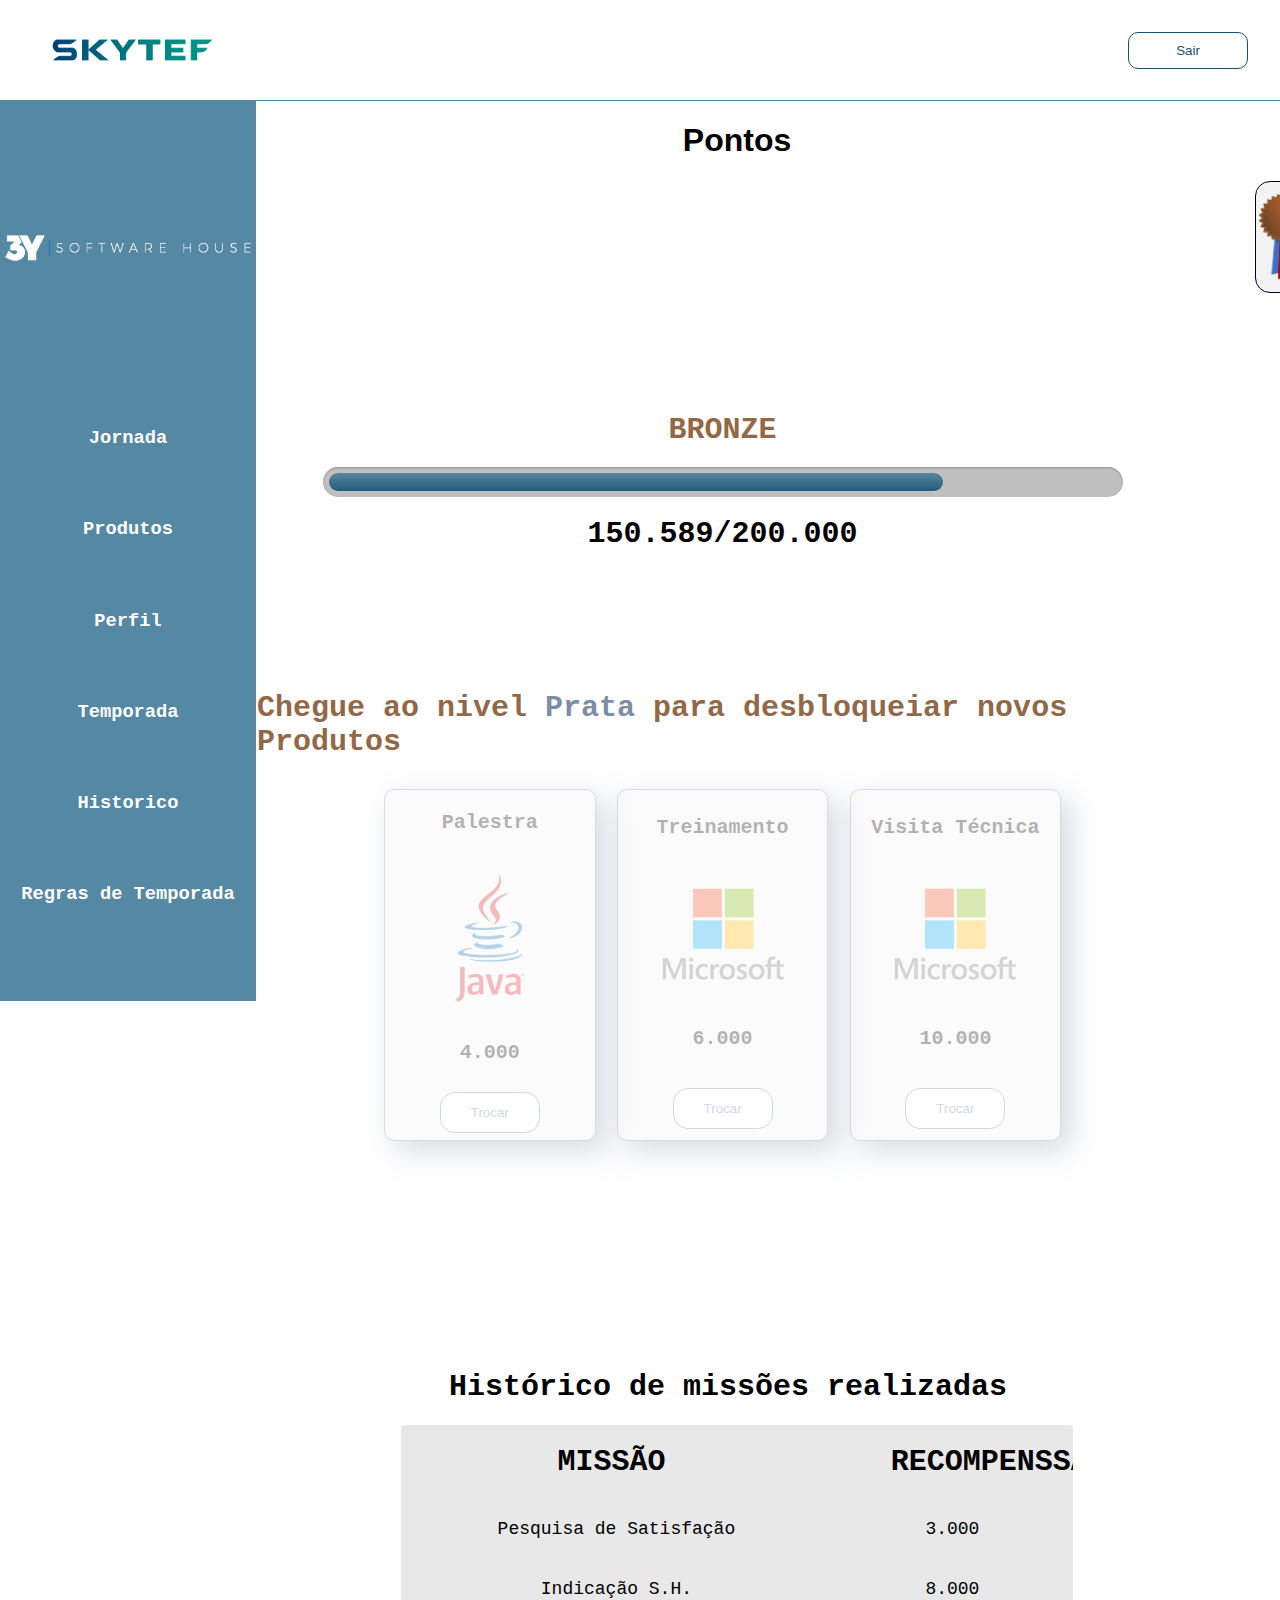
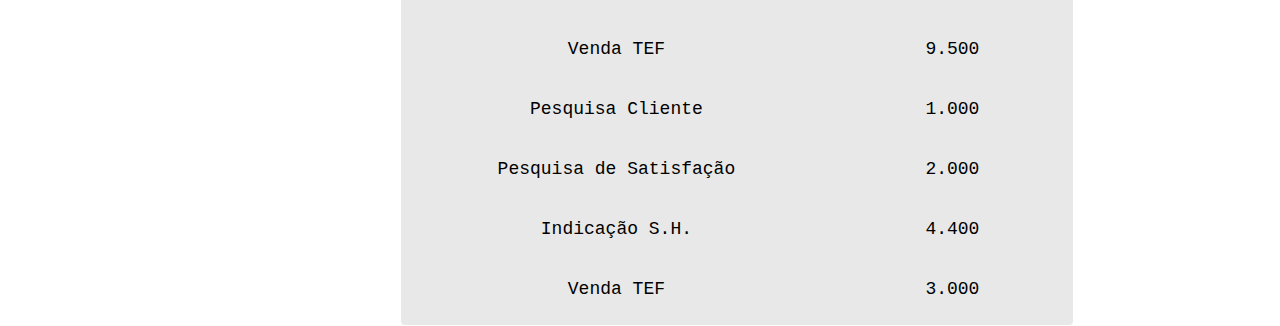
==== conta.html @ ef8382d6 "termino do site" ====
<!DOCTYPE html>
<html lang="pt-br   ">
<head>
    <meta charset="UTF-8">
    <meta name="viewport" content="width=device-width, initial-scale=1.0">
    <meta http-equiv="X-UA-Compatible" content="ie=edge">
    <link rel="shortcut icon" href="./img/favico.png" type="image/x-icon">

    <link rel="stylesheet" href="css/conta.css">
    <link rel="stylesheet" href="./css/loadingNivel.css">
    <link rel="stylesheet" href="css/scroll.css">


    <script defer src="./js/scripts.js"></script>
    <script defer src="./js/temporada.js"></script>
    <title>Programa de Fidelidade | Minha Conta</title>
</head>
<body>
    
        <nav>
                <div class="cor">
                    <div class="cima">
    
                        <a href="index.html">
                            <div class="logo-pesquisa">
                                <img src="./img/favico.png" alt="">
                                
                            </div>
                        </a>
    
                        <div class="entrarr">
                            <button onclick="logout()">Sair</button>
                            
                        </div>
                        
                    </div>
                </div>
    
               
        <header>
            
            <div class="vertical">
                <div class="perfil">
                    <img src="./img/3y.png" alt="">
                    
                </div>
                <div class="botoes">
                    <button onclick="mostrarPainel0()" class="button btnn0"><h3>Jornada</h3></button>
                    <button onclick="mostrarPainel1()" class="button btnn1"><h3>Produtos</h3></button>
                    <button onclick="mostrarPainel2()" class="button btnn2"><h3>Perfil</h3></button>
                    <button onclick="mostrarPainel3()" class="button btnn3"><h3>Temporada</h3></button>
                    <button onclick="mostrarPainel4()" class="button btnn4"><h3>Historico</h3></button>
                    <button onclick="mostrarPainel5()" class="button btnn4"><h3>Regras de Temporada</h3></button>
                </div>
            </div>

             
            
            

            <!-- =-------------------------------------------------------------------- -->

            <div class="modalTroca">
                    <div class="fazerTroca">
                        <img src="./img/microsoft.png" alt="">
                        <h1>Palestra - Microsoft</h1>
                        <p> Essa palestra tem como objetivo ter novas experiências com Micosoft Edge, Azure etc.</p>
                        <p> Essa palestra consiste em até 60 participantes mas se caso queira incluir mais sera descontado um valor de pontos em cima do valor cheio. </p>
                        <p> - Ao clicar em (TROCAR) um email será enviado para você com todas as instrucões de como agendar uma palestra.</p>
                        <div class="btnModal">
                            <button onclick="trocarP()">Trocar</button>
                            <button onclick="voltarP()">Voltar</button>
                        </div>
                    </div>
            </div>

            <!-- -------------------------------------------------------------------- -->

            <div class="modal sucesso">
                    <div class="troca">
                        <h3>Troca feita com sucesso verifique seu Email em alguns minutos!!</h3>
                        <div class="btnModal">
                            <button onclick="sim()">Ok</button>
                        </div>
                    </div>
            </div>

            <!-- INICIO da horizontal================================================= -->
            <div class="horizontal horizontal0">

                <div class="cima3">
                    <h1>Pontos</h1>
                </div>

                <div class="baixo baixoBranco">

                    <div class="ranking">
                        <img src="./img/3lugar.png" alt="">
                        <h1>75.589 <span>Pts.</span> </h1>
                        
                    </div>
                     
                    <div class="situacao">

                        
                        <div class="container">  
                            <h1 id="bz">BRONZE</h1>
                            <div class="progress2 progress-moved">
                              <div class="progress-bar2" >
                              </div>                       
                            </div> 
                            <h1>150.589/200.000</h1> 
                        </div>

                        <h1 id="bz">Chegue ao nivel <span>Prata</span>  para desbloqueiar novos Produtos</h1>
                        <div class="produtos">

                           

                            <div class="card prata">
                                <h1>Palestra</h1>
                                <img src="./img/java.png" alt="">
                                <h1>4.000</h1>
                                <button >Trocar</button>
                            </div>

                            <div class="card prata">
                                <h1>Treinamento</h1>
                                <img src="./img/microsoft.png" alt="">
                                <h1>6.000</h1>
                                <button >Trocar</button>
                            </div>

                            <div class="card prata">
                                <h1>Visita Técnica</h1>
                                <img src="./img/microsoft.png" alt="">
                                <h1>10.000</h1>
                                <button >Trocar</button>
                            </div>
                        

                    </div>

                    </div>

                    <h1 id="dc">Histórico de missões  realizadas</h1>

                    <div class="rl4">

                        <div class="tabela">

                            <div class="completadas">
                                <h1 id="missaoDireita">MISSÃO</h1>
                                <ul class="lista">
                                    <li>Pesquisa de Satisfação</li>
                                    <li>Indicação S.H.</li>
                                    <li>Venda TEF</li>
                                    
                                    <li>Pesquisa Cliente</li>
                                    <li>Pesquisa de Satisfação</li>
                                    <li>Indicação S.H.</li>
                                    <li>Venda TEF</li>
                                    <li>Pesquisa Cliente</li>
                                    <li>Pesquisa de Satisfação</li>
                                    <li>Indicação S.H.</li>
                                    <li>Venda TEF</li>
                                    <li>Pesquisa Cliente</li>
                                    <li>Pesquisa de Satisfação</li>
                                    <li>Indicação S.H.</li>
                                    <li>Venda TEF</li>
                                    <li>Pesquisa Cliente</li>
                                    <li>Pesquisa de Satisfação</li>
                                    <li>Indicação S.H.</li>
                                    <li>Venda TEF</li>
                                    <li>Pesquisa Cliente</li>
                                    <li>Pesquisa de Satisfação</li>
                                    <li>Indicação S.H.</li>
                                    <li>Venda TEF</li>
                                    <li>Pesquisa Cliente</li>
                                    <li>Pesquisa de Satisfação</li>
                                    <li>Indicação S.H.</li>
                                    <li>Venda TEF</li>
                                    <li>Pesquisa Cliente</li>
                                    <li>Pesquisa de Satisfação</li>
                                    <li>Indicação S.H.</li>
                                    <li>Venda TEF</li>
                                    <li>Pesquisa Cliente</li>
                                    <li>Pesquisa de Satisfação</li>
                                    <li>Indicação S.H.</li>
                                    <li>Venda TEF</li>
                                    <li>Pesquisa Cliente</li>
                                    <li>Pesquisa de Satisfação</li>
                                    <li>Indicação S.H.</li>
                                    <li>Venda TEF</li>
                                    <li>Pesquisa Cliente</li>
                                    <li>Pesquisa de Satisfação</li>
                                    <li>Indicação S.H.</li>
                                    <li>Venda TEF</li>
                                    <li>Pesquisa Cliente</li>
                                    <li>Pesquisa de Satisfação</li>
                                    <li>Indicação S.H.</li>
                                    <li>Venda TEF</li>
                                    <li>Pesquisa Cliente</li>
                                </ul>
                            </div>

                            <div class="recebido">
                                <h1 id="rcp1">RECOMPENSSA</h1>
                                <ul class="lista">
                                    <li>3.000</li>
                                    <li>8.000</li>
                                    <li>9.500</li>
                                    <li>1.000</li>
                                    <li>2.000</li>
                                    <li>4.400</li>
                                    <li>3.000</li>
                                    <li>8.000</li>
                                    <li>9.500</li>
                                    <li>1.000</li>
                                    <li>2.000</li>
                                    <li>4.400</li>
                                    <li>3.000</li>
                                    <li>8.000</li>
                                    <li>9.500</li>
                                    <li>1.000</li>
                                    <li>2.000</li>
                                    <li>4.400</li>
                                    <li>3.000</li>
                                    <li>8.000</li>
                                    <li>9.500</li>
                                    <li>1.000</li>
                                    <li>2.000</li>
                                    <li>4.400</li>
                                    <li>3.000</li>
                                    <li>8.000</li>
                                    <li>9.500</li>
                                    <li>1.000</li>
                                    <li>2.000</li>
                                    <li>4.400</li>
                                    <li>3.000</li>
                                    <li>8.000</li>
                                    <li>9.500</li>
                                    <li>1.000</li>
                                    <li>2.000</li>
                                    <li>4.400</li>
                                    <li>3.000</li>
                                    <li>8.000</li>
                                    <li>9.500</li>
                                    <li>1.000</li>
                                    <li>2.000</li>
                                    <li>4.400</li>
                                    <li>3.000</li>
                                    <li>8.000</li>
                                    <li>9.500</li>
                                    <li>1.000</li>
                                    <li>2.000</li>
                                    <li>4.400</li>
                                    
                             
                                </ul>
                            </div>

                        </div>

                    </div>

                     

                </div>

            </div>

                <!-- Horizontal================ -->

            <div class="horizontal1">

                <div class="cima1">
                    <h1>Olá Software House!, Temos produtos novos para sua Patente!</h1>
                </div>

                <div class="baixo">

                    

                    <div class="ranking">
                        <img src="./img/3lugar.png" alt="">
                        <h1>75.589 <span>Pts.</span> </h1>
                        
                    </div>

                    <div class="rolagem">

                        <div class="produtos">

                            
                                <div class="card bronze">
                                    <div class="titulo"><h1>Palestra</h1></div>
                                    
                                    <img src="./img/microsoft.png" alt="">
                                    <h1>50.000</h1>
                                    <button onclick="abrirTroca()">Trocar</button>
                                </div>

                                <div class="card bronze">
                                    <div class="titulo"><h1>Curso</h1></div>
                                    
                                    <img src="./img/python.png" alt="">
                                    <h1>110.000</h1>
                                    <button onclick="abrirTroca()">Trocar</button>
                                </div>

                                <div class="card bronze">
                                    <div class="titulo"><h1>Treinamento</h1></div>
                            
                                    <img src="./img/oracle.png" alt="">
                                    <h1>7.000</h1>

                                    <button onclick="abrirTroca()">Trocar</button>
                                </div>

                                
                                

                        </div>

                        <div class="produtos">

                            
                                <div class="card bronze">
                                    <div class="titulo"><h1>Palestra</h1></div>
                                    
                                    <img src="./img/microsoft.png" alt="">
                                    <h1>5.000</h1>
                                    <button onclick="abrirTroca()">Trocar</button>
                                </div>

                                <div class="card bronze">
                                    <div class="titulo"><h1>Curso</h1></div>
                                    
                                    <img src="./img/python.png" alt="">
                                    <h1>2.000</h1>
                                    <button onclick="abrirTroca()">Trocar</button>
                                </div>

                                <div class="card bronze">
                                    <div class="titulo"><h1>Treinamento</h1></div>
                            
                                    <img src="./img/oracle.png" alt="">
                                    <h1>7.000</h1>

                                    <button onclick="abrirTroca()">Trocar</button>
                                </div>

                                
                                

                        </div>


                        <div class="produtos">

                            
                                <div class="card bronze">
                                    <div class="titulo"><h1>Palestra</h1></div>
                                    
                                    <img src="./img/microsoft.png" alt="">
                                    <h1>5.000</h1>
                                    <button onclick="abrirTroca()">Trocar</button>
                                </div>

                                <div class="card bronze">
                                    <div class="titulo"><h1>Curso</h1></div>
                                    
                                    <img src="./img/python.png" alt="">
                                    <h1>2.000</h1>
                                    <button onclick="abrirTroca()">Trocar</button>
                                </div>

                                <div class="card bronze">
                                    <div class="titulo"><h1>Treinamento</h1></div>
                            
                                    <img src="./img/oracle.png" alt="">
                                    <h1>7.000</h1>

                                    <button onclick="abrirTroca()">Trocar</button>
                                </div>

                                
                                

                        </div>


                        <div class="produtos">

                           

                                <div class="card prata">
                                    <h1>Palestra</h1>
                                    <img src="./img/java.png" alt="">
                                    <h1>4.000</h1>
                                    <button onclick="">Trocar</button>
                                </div>

                                <div class="card prata">
                                    <h1>Treinamento</h1>
                                    <img src="./img/microsoft.png" alt="">
                                    <h1>6.000</h1>
                                    <button onclick="">Trocar</button>
                                </div>

                                <div class="card prata">
                                    <h1>Visita Técnica</h1>
                                    <img src="./img/microsoft.png" alt="">
                                    <h1>10.000</h1>
                                    <button onclick="">Trocar</button>
                                </div>
                            

                        </div>
                        <div class="produtos">

                           

                                <div class="card prata">
                                    <h1>Palestra</h1>
                                    <img src="./img/java.png" alt="">
                                    <h1>4.000</h1>
                                    <button >Trocar</button>
                                </div>

                                <div class="card prata">
                                    <h1>Treinamento</h1>
                                    <img src="./img/microsoft.png" alt="">
                                    <h1>6.000</h1>
                                    <button >Trocar</button>
                                </div>

                                <div class="card prata">
                                    <h1>Visita Técnica</h1>
                                    <img src="./img/microsoft.png" alt="">
                                    <h1>10.000</h1>
                                    <button >Trocar</button>
                                </div>
                            

                        </div>
                        <div class="produtos">

                           

                                <div class="card prata">
                                    <h1>Palestra</h1>
                                    <img src="./img/java.png" alt="">
                                    <h1>4.000</h1>
                                    <button >Trocar</button>
                                </div>

                                <div class="card prata">
                                    <h1>Treinamento</h1>
                                    <img src="./img/microsoft.png" alt="">
                                    <h1>6.000</h1>
                                    <button >Trocar</button>
                                </div>

                                <div class="card prata">
                                    <h1>Visita Técnica</h1>
                                    <img src="./img/microsoft.png" alt="">
                                    <h1>10.000</h1>
                                    <button >Trocar</button>
                                </div>
                            

                        </div>

                        <div class="produtos">

                           

                                <div class="card ouro">
                                    <h1>Curso XML</h1>
                                    <img src="./img/xml.png" alt="">
                                    <h1>8.000</h1>
                                    <button>Trocar</button>
                                </div>

                                <div class="card ouro">
                                    <h1>Treinamento Python</h1>
                                    <img src="./img/python.png" alt="">
                                    <h1>6.000</h1>
                                    <button >Trocar</button>
                                </div>

                                <div class="card ouro">
                                    <h1>Visita Técnica Python</h1>
                                    <img src="./img/python.png" alt="">
                                    <h1>12.000</h1>
                                    <button >Trocar</button>
                                </div>
                            

                        </div>
                        <div class="produtos">

                           

                                <div class="card ouro">
                                    <h1>Curso XML</h1>
                                    <img src="./img/xml.png" alt="">
                                    <h1>8.000</h1>
                                    <button >Trocar</button>
                                </div>

                                <div class="card ouro">
                                    <h1>Treinamento Python</h1>
                                    <img src="./img/python.png" alt="">
                                    <h1>6.000</h1>
                                    <button >Trocar</button>
                                </div>

                                <div class="card ouro">
                                    <h1>Visita Técnica Python</h1>
                                    <img src="./img/python.png" alt="">
                                    <h1>12.000</h1>
                                    <button >Trocar</button>
                                </div>
                            

                        </div>
                        <div class="produtos">

                           

                                <div class="card ouro">
                                    <h1>Curso XML</h1>
                                    <img src="./img/xml.png" alt="">
                                    <h1>8.000</h1>
                                    <button >Trocar</button>
                                </div>

                                <div class="card ouro">
                                    <h1>Treinamento Python</h1>
                                    <img src="./img/python.png" alt="">
                                    <h1>6.000</h1>
                                    <button >Trocar</button>
                                </div>

                                <div class="card ouro">
                                    <h1>Visita Técnica Python</h1>
                                    <img src="./img/python.png" alt="">
                                    <h1>12.000</h1>
                                    <button >Trocar</button>
                                </div>
                            

                        </div>

                    </div>

                    

                </div>

            </div>

            <!-- Horizontal2============================ -->

            <div class="horizontal horizontal2">

                <div class="cima1">
                    <h1>Olá Software House!, Edite seus dados cadastrais</h1>
                </div>

                <div class="baixo ">
                    
                    <div class="ranking">
                        <img src="./img/3lugar.png" alt="">
                        <h1>75.589 <span>Pts.</span> </h1>
                    </div>
                    <h1 id="dc">Dados Cadastrais</h1>

                    <div class="rl1">

                        <div class="editar">

                            <div class="parte1">
                                 Nome
                                <input type="text" value="Software House" id="dados">
                               
                                CNPJ
                                <input type="text" value="2455.515.5458.44.1" id="dados">

                                Email
                                <input type="text" value="sh@gmail.com" id="dados">

                                

                                
                            </div>

                            <div class="parte2">
                                

                                Cidade
                                <input type="text" value="São Paulo" id="dados">

                                Endereco
                                <input type="text" value="Rua Francisco House" 
                                id="dados">

                                Telefone
                                <input type="text" value="(11)44589568" id="dados">
                                
                                
                                
                            </div>

                            
                        </div>

                       

                    </div>

                    <button id="atualizar">Aualizar</button>

                </div>

            </div>

            <!-- Horizontal============================================= -->
            <div class="horizontal3">

                <div class="cima cmi">
                        <div class="restam">A temporada esta acabando!!</div>

                        <div class="count">
                            
                                <div class="countd">
                                    <span id="dias">00</span>
                                    DIAS
                                </div>
                                <div class="countd">
                                    <span id="horas">00</span>
                                    HORAS
                                </div>
                                <div class="countd">
                                    <span id="minutos">00</span>
                                    MINUTOS
                                </div>
                                <div class="countd">
                                    <span id="segundos">00</span>
                                    SEGUNDOS
                                </div>
                    
                            </div>

                </div>

                <div class="baixo preto">

                    
                    
                    <div class="painel5">

                        <table class="temporada">
                            

                                <tr id="posicao">
                                    <td>Rank</td>
                                    <td>Software House</td>
                                    <td>Nivel</td>
                                    <td>Pontuação</td>
                                </tr>
                                <tr onclick="aparecePerfil1()" id="primeiro">
                                    <td>1</td>
                                    <td>SH movs</td>
                                    <td>Ouro</td>
                                    <td>500.000 </td>
                                </tr>
                                <tr onclick="aparecePerfil2()" id="primeiro">
                                    <td>2</td>
                                    <td>Macarrona</td>
                                    <td>Ouro</td>
                                    <td>420.500 </td>
                                </tr>
                                <tr onclick="aparecePerfil3()" id="primeiro">
                                    <td>3</td>
                                    <td>ManeGarrincha</td>
                                    <td>Ouro</td>
                                    <td>400.200 </td>
                                </tr>
                                <tr onclick="aparecePerfil3()" id="primeiro"> 
                                    <td>4</td>
                                    <td>Coquinho do Seu zé</td>
                                    <td>Ouro</td>
                                    <td>400.200</td>
                                </tr>
                                <tr onclick="aparecePerfil2()" id="primeiro">
                                    <td>5</td>
                                    <td>MercadoEats</td>
                                    <td>Ouro</td>
                                    <td>400.000 </td>
                                </tr>
                                <tr onclick="aparecePerfil1()" id="segundo">
                                    <td>6</td>
                                    <td>SH Bemtivi</td>
                                    <td>Prata</td>
                                    <td>369.000 </td>
                                </tr>
                                <tr onclick="aparecePerfil3()" id="segundo">
                                    <td>7</td>
                                    <td>Salve Jorge</td>
                                    <td>Prata</td>
                                    <td>358.000</td>
                                </tr>
                                <tr onclick="aparecePerfil3()" id="segundo">
                                    <td>8</td>
                                    <td>Coquinho do Seu zé</td>
                                    <td>Prata</td>
                                    <td>300.500</td>
                                </tr>
                                <tr onclick="aparecePerfil1()" id="terceiro">
                                    <td>9</td>
                                    <td>MercadoEats</td>
                                    <td>Bronze</td>
                                    <td>195.000 </td>
                                </tr>
                                <tr onclick="aparecePerfil4()" id="sqg">
                                    <td>10</td>
                                    <td>ComMenu</td>
                                    <td>Bronze</td>
                                    <td>150.000 </td>
                                </tr>
                                <tr onclick="aparecePerfil1()" id="terceiro">
                                    <td>11</td>
                                    <td>Salve Jorge</td>
                                    <td>Bronze</td>
                                    <td>149.000</td>
                                </tr>
                            
                        </table>

                        <div class="concorrente sqginfo">

                            <img src="./img/mov.png" alt="">
                            <h1>Alimentacao</h1>
                            <p>Uma empresa que forneçe sistemas de gerenciamento
                                de frente de loja.
                            </p>
                            
                        </div>
                        <div class="concorrente sweda">

                            <img src="./img/mov.png" alt="">
                            <h1>Transporte</h1>
                            <p>Uma empresa que forneçe sistemas de gerenciamento
                                de frente de de loja para o setor de Transporte
                            </p>
                            
                        </div>
                        <div class="concorrente mov">

                            <img src="./img/mov.png" alt="">
                            <h1>Saude</h1>
                            <p>Uma empresa que forneçe sistemas de gerenciamento
                                de frente de loja. parasistemas de hospitais publicos e particulares
                            </p>
                            
                        </div>
                        <div class="concorrente yy">

                            <img src="./img/mov.png" alt="">
                            <h1>Festa</h1>
                            <p>Uma empresa que forneçe sistemas de gerenciamento
                                de frente de loja. para Buffets, salao de festa etc.
                            </p>
                            
                        </div>
                        
                    </div>
                   



                </div>

            </div>

            
            <!-- Horizontal4====================================================== -->

            <div class="horizontal4">

                <div class="cima1">
                    <h1>Olá Software House!</h1>
                </div>

                <div class="baixo">

                    <div class="ranking">
                        <img src="./img/3lugar.png" alt="">
                        <h1>75.589 <span>Pts.</span> </h1>
                        
                    </div>

                    <h1 id="dc">Histórico de Trocas realizadas</h1>

                    <div class="rl4">

                        <div class="tabela">

                            <div class="completadas">
                                <h1 id="lista-titulo">Troca</h1>
                                <ul class="lista">
                                    <li>Palestra Java</li>
                                    <li>Treinamento de Software</li>
                                    <li>Visitas Técnica Oracle</li>
                                    <li>Visita Técnica Microsoft </li>
                                    <li>Curso XML</li>
                                    <li>Desconto em Certificação Java</li>
                                    <li>Viagem coletiva</li>
                                    <li>Treinmaneto Python</li>
                                    <li>Visita Técnica Python</li>
                                    <li>Master</li>
                                    
                                    
                                </ul>
                            </div>

                            <div class="recebido">
                                <h1>Pontos</h1>
                                <ul class="lista">
                                    <li>5.000</li>
                                    <li>3.000</li>
                                    <li>8.000</li>
                                    <li>10.000</li>
                                    <li>6.000</li>
                                    <li>4.000</li>
                                    <li>15.000</li>
                                    <li>5.000</li>
                                    <li>3.000</li>
                                    <li>84.000</li>
                                    
                                </ul>
                            </div>

                        </div>

                    </div>

                    

                </div>

            </div>


            <!-- =========================================================================================================================== -->
            <div class="horizontal5">

                <div class="cima1">
                    <h1>Regras</h1>
                </div>

                <div class="baixo">

                    <h1 id="dc">Regra do jogo</h1>

                    <div class="rl4">

                        <div class="tabela">

                            

                            <div class="recebido2">
                                <h1>Descrição</h1>
                                <ul class="lista2">
                                    <li>Os Pontos podem ser adquiridos ao você: Se cadastrar, Venda de Produto, Indicação, Pesquisa de Satisfação.</li>
                                    <li>Será desbloqueiado produtos e novos desafios assim que: Subir de nivel, conforme a cada temporada novos desafios viram conforme o seu nivel. </li>
                                    <li>Os niveis serão: Bronze, Prata e Ouro </li>
                                    <li>Ao chegar no nivel Bronze você ganha 10.000 pts para acelerar ainda mais sua jornaa! Além do Desbloqueio de novos produtos</li>
                                    <li>Ao chegar no nivel Prata você ganha 15.000 pts Além de desbloqueiar novos produtos você ganha uma visita técnica para levar uma equipe de 20 funcionarios</li>
                                    <li>Ao chegar no nivel Ouro você ganha 20.000 pts onde irá desbloqueiar um dos melhores produtos ganha uma viagem especial de férias e ainda tem preferencia de rank nas temporadas!</li>
                                    <li>Para desbloqueia produto as vezes será necessário alguns requisitos como desafios cumprimidos etc</li>
                                    <li>Ao ganhar uma temporada em primeiro lugar você receberá um prêmio e receberá descontos e alguns produtos especificos</li>
                                     
                                    
                                </ul>
                            </div>

                        </div>

                    </div>

                    

                </div>

            </div>


        </header>

        <!-- Script de contagem regressiva================ -->
        <script type="text/javascript">

            let count = new Date("jun 30,2019 00:00:00").getTime();
            let     x = setInterval(function(){
            let   now = new Date().getTime();
            let     d = count - now;
    
            let  dias = Math.floor(d/(1000*60*60*24));
            let horas = Math.floor((d%(1000*60*60*24))/(1000*60*60));
            let minutos = Math.floor((d%(1000*60*60))/(1000*60));
            let segundos = Math.floor((d%(1000*60))/1000);
    
            document.getElementById("dias").innerHTML = dias;
            document.getElementById("horas").innerHTML = horas;
            document.getElementById("minutos").innerHTML = minutos;
            document.getElementById("segundos").innerHTML = segundos;
    
            if(d <= 0){
                clearInterval(x);
            }
    
            },1000)
    
        </script>

    
</body>
</html>
---- css/conta.css ----
body{
    margin: 0;
    overflow-x: hidden;
}

nav{
    width: 100vw;
    display: flex;
    justify-content: center;
    align-items: center;
    flex-direction: column;
    
}

/* cima================================================== */
.cor{
    width: 100vw;
    height: 100px;
    background-color: white;
    display: flex;
    justify-content: center;
    align-items: center;
    flex-direction: column;
    border-bottom: 1px solid #5588a3;
}
.cima{
    width: 95%;
    height: 100px;
    display: flex;
    align-items: center;
    justify-content: space-between;
    font-family: 'Courier New', Courier, monospace;
     
}
 


.logo-pesquisa{
    width: 70%;
    display: flex;
    align-items: center;
}
.logo-pesquisa img{
    width: 200px;
}
 

.entrarr{
    width: 15%;
    display: flex;
    align-items: center;
    justify-content: flex-end;
    
}
.entrarr button{
    width: 120px;
    padding: 10px;
    cursor: pointer;
    border: 1px solid #145374;
    border-radius: 10px;
    background-color: #fff;
    color: #145374;
    transition: .2s;
}
.entrarr button:hover{
    color: white;
    background-color: #145374;
    border: 1px solid white;
}

.baixo{
    width: 50%;
    height: 50px;
    display: flex;
    justify-content: space-between;
    background-color:  white;
    color: black;
}
#dc{
    margin-left: 20%;
    font-size: 30px;
}
.menu{
    width: 70%;
    display: flex;
    justify-content: flex-start;
    align-items: center;
}
.principal{
    width: 70%;
    display: flex;
    justify-content: space-around;
    list-style: none;
}
.principal li{
    cursor: pointer;
}
.principal a{
    text-decoration: none;
    color: black;
}

.juntar{
    position: absolute;
    margin-top: 15px;
    width: 600px;
    height: 315px;
    background-color: #fff;
    list-style: none;
    color: black;
    display: none;
    justify-content: flex-start;
    align-items: flex-start;
    flex-direction: column; 
    transition: 1s;
}
 
.juntar li{
    margin: 5px;
}
.trocar{
    position: absolute;
    margin-top: 15px;
    width: 600px;
    height: 315px;
    background-color: #fff;
    list-style: none;
    color: black;
    display: none;
    justify-content: flex-start;
    align-items: flex-start;
    flex-direction: column; 
}


.ofertas{
    display: flex;
    width: 30%;
    justify-content: space-between;
}
/* ========================================================================== */


header{
    width: 100vw;
    height: 100vh;
    display: flex;
    align-items: center;
    
}
 

.vertical{
    width: 20%;
    height: 100vh;
    background-color: #5588a3;
    border-right: 1px solid white;
    display: flex;
    flex-direction: column;
    align-items: center;
}

.perfil {
    width: 100%;
    height: 15%;
    display: flex;
    flex-direction: column;
    justify-content: center;
    align-items: center;
    margin-top: 100px;
    font-family: 'Courier New', Courier, monospace;
    background-color: #5588a3;
}

.perfil img{
    width: 250px;
}
 

.perfil h1{
    color: white;
}
.botoes{
    width: 100%;
    height: 100%;
    margin-top: 100px;
    flex-direction: column;
    display: flex;
    justify-content: flex-start;
    align-items: center;
}
.button {
    width: 100%;
    height: 15%;
    background-color: #5588a3;
    border-bottom: 1px solid white;
    display: flex;
    justify-content: center;
    align-items: center;
    font-family: 'Courier New', Courier, monospace;
    cursor: pointer;
    transition: .2s;
    color: white;
    margin: 0;
    border: none;
    font-size: 16px;
}
.button:hover{
    background-color: white;
    color: #145374;
    border: 1px solid white;
}
.button:focus{
    background-color:white;
    color: #145374;
    border: 1px solid white;
}

/* Modal de troca======================================== */
.sucesso{
    width: 100vw;
    position: fixed;
    background-color: rgba(0,0,0,0.5);
    display: none;
    justify-content: center;
    align-items: center;
}

.modalTroca{
    width: 100vw;
    position: fixed;
    background-color: rgba(0,0,0,0.5);
    display: none;
    justify-content: center;
    align-items: center;
}

.modal{
    width: 100vw;
    position: fixed;
    background-color: rgba(0,0,0,0.5);
    display: none;
    justify-content: center;
    align-items: center;
}

.troca{
    display: flex;
    justify-content: center;
    align-items: center;
    flex-direction: column;
    padding: 20px;
    background-color: #00334e;
    border-radius: 15px;
    width: 400px;
    height: 150px;
    color: white;
    font-family: 'Courier New', Courier, monospace;
}
.troca button{
    width: 100px;
    padding: 10px;
    border-radius: 10px;
    border: 1px solid white;
    color: white;
    background-color: #00334e;
    transition: .2s;
    cursor: pointer;
}

.troca button:hover{
    background-color: #fff;
    color: black;
}
.troca img{
    width: 100px;
}


.fazerTroca{
    display: flex;
    justify-content: center;
    align-items: center;
    flex-direction: column;
    padding: 20px;
    background-color: #00334e;
    border-radius: 15px;
    width: 400px;
    height: auto;
    font-family: 'Courier New', Courier, monospace;
    color: white;
}
.fazerTroca button{
    width: 100px;
    padding: 10px;
    border-radius: 10px;
    border: 1px solid white;
    color: white;
    background-color: #00334e;
    transition: .2s;
    cursor: pointer;
}

.fazerTroca button:hover{
    background-color: #fff;
    color: black;
}
.fazerTroca img{
    width: 150px;
}

/* ====================================== */

.baixoBranco{
    background-color: #fff;
}

.cima3{
    display: flex;
    justify-content: center;
    align-items: center;
}

.horizontal0{
    width: 75%;
    height: 100vh;
    display: block;
}

.situacao{
    width: 97%;
    display: flex;
    justify-content: center;
    flex-direction: column;
    margin-bottom: 150px;
    align-items: center;
}

.situacao h1{
    font-size: 30px;
}
#bz{
    color: #926846;
}

#bz span{
    color: #7b8ea5;
}

#missaoDireita{
    margin-left: 120px;
}


 



/* ================================================================= */

.horizontal1{
    width: 75%;
    height: 100vh;
    display: none;
}



.cima1{
    height: 12%;
    width: 100%;
    display: flex;
    justify-content: center;
    align-items: center;
    font-family: 'Courier New', Courier, monospace;
}

.baixo{
    height: auto;
    width: 100%;
    display: flex;
    flex-direction: column;
    font-family: 'Courier New', Courier, monospace;
}

.ranking{
    height: auto;
    width: 25%; 
    height: 110px;
    align-self: flex-end;
    display: flex;
    justify-content: space-around;
    align-items: center;
    background-color:#f3f3f3;
    border: 1px solid #020023;
    border-radius: 15px;
    margin-right: -280px;
    cursor: pointer;
    transition: .4s;
    color: #020023;
    font-family: 'Courier New', Courier, monospace;
}
.ranking:hover{
    margin-right: -100px;
}
.ranking span{
    font-size: 18px;
}

.ranking img{
    width: 50px;
}

.rolagem{
    width: 100%;
    height: 90%;
    display: flex;
    flex-direction: column;
    justify-content: center;
    align-items: center;
}

.produtos{
    width: 75%;
    height: 400px;
    margin: 10px;
    display: flex;
    justify-content: space-around;
}



.card {
    width: 30%;
    cursor: pointer;
    border-radius: 10px;
    background-color: #f3f3f3;
    display: flex;
    flex-direction: column;
    justify-content: space-around;
    align-items: center;
    transition: .2s;
    height: 350px;
}
.bronze:hover{
    margin-top: -10px;
}
.card img{
    width: 150px;
}
.card h1{
    font-family: 'Courier New', Courier, monospace;
    font-size: 20px;
    
}
.card button{
    width: 100px;
    padding: 12px;
    border: 1px solid #5588a3;
    color: #5588a3;
    background-color: #fff;
    border-radius: 15px;
    cursor: pointer;
    transition: .2s;
}
.bronze button:hover{
    background-color: #5588a3;
    border: 1px solid white;
    color: white;
}

.ouro{
    border: 1px solid #b89400;
    box-shadow: 10px 8px 30px #b89400;
    opacity: .3;
    cursor: not-allowed;
}
.prata{
    border: 1px solid #7b8ea5;
    box-shadow: 10px 10px 30px#7b8ea5;
    opacity: .3;
    cursor: not-allowed;
}
.bronze{
    border: 1px solid #926846;
    box-shadow: 10px 10px 30px #926846;
    
}

/* horizontal2 ============================================ */

.horizontal2{
    width: 75vw;
    height: 100vh;
    display: none;
}

.rl1{
    display: flex;
    width: 100%;
    justify-content: flex-start;
}
 

.editar{
    width: 50%;
    display: flex;
    justify-content: space-around;;
    font-family: 'Courier New', Courier, monospace;
    margin-left: 25%;
}
.parte1, .parte2{
    display: flex;
    flex-direction: column;
}
#dados{
    width: 200px;
    padding: 15px;
    border-radius: 20px;
    margin: 10px;
    border: 1px solid #145374;
    background-color: #fff; 
    transition: .4s;
}

#atualizar{
    width: 100px;
    padding: 12px;
    background-color: #145374;
    border: 1px solid white;
    color: white;
    border-radius: 15px;
    cursor: pointer;
    transition: .2s;
    margin-left: 70%;
    margin-top: 70px;
    
}

#atualizar:hover{
    
    border: 1px solid #145374;
    color: #145374;
    background-color: #fff;
}

 

/* ========================================== */

.temporadaCor{
   
    border-bottom: 1px solid white;
}

/* .voltarPainel button{
    width: 120px;
    padding: 10px;
    cursor: pointer;
    border: 1px solid #020023;
    border-radius: 10px;
    background-color: #fff;
    color: #020023;
    transition: .2s;
}
.voltarPainel button:hover{
    color: white;
    background-color: #020023;
    border: 1px solid white;
} */

.horizontal3{
    width: 100%;
    height: 100vh;
    display: none;
    background-color: white;
    color: black;
}
.preto{
    background-color: #e8e8e8;
     
}
 
 
.cmi{
    height: 300px;
    flex-direction: column;
    align-items: center;
    justify-content: space-around;
}
.restam{
    font-size: 40px;
    font-weight: bold;
    margin: 10px;
    align-items: flex-start;
}
.count{
    display: flex;
    color: black;
    font-size: 40px;
    width: 100%;
    justify-content: space-around;
}
.countd{
    display: flex;
    justify-content: center;
    flex-direction: column;
    align-items: center;
}

.painel5{
    width: 100%;
    display: flex;
    justify-content: space-between;
    align-items: center;
}


.temporada{
    width: 55%;
    height: 500px;
    background-color: #e8e8e8;
    color: white;
    text-align: center;
    font-family: 'Roboto Mono', monospace;
    border-top: 1px solid black;
    overflow-y: scroll;
    justify-content: center;
}
 
#posicao{
     
    color: black;
    text-align: center;
}
.temporada tr{
    text-align: center;
    border-bottom: 1px solid black;
    cursor: pointer;
}
.temporada tr:hover{
    opacity: .7;
}
.temporada td{
    font-weight: bold;
    font-size: 18px;
}
#sqg{
    background-color:#7b8ea5;
    color: white;
}
#primeiro{
    color: #b89400;
}
#segundo{
    color: #7b8ea5;
}
#terceiro{
    color: #926846;
}

.concorrente{
    width: 400px;
    height: 400px;
    display: none;
    flex-direction: column;
    justify-content: center;
    align-items: center;
    color: black;
    font-family: 'Roboto Mono', monospace;
     
     
    margin-right: 100px;
}

.concorrente img{
    width: 200px;
    align-self: center;
}
.concorrente p{
    width: 400px;
    text-align: center;
}
.sqginfo{
    display: none;
}
.sweda{
    display: none;
}
.mov{
    display: none;
}
.yy{
    display: none;
}





/* horizontal4================================================= */

.horizontal4{
    width: 75vw;
    height: 100vh;
    display: none;
}

.rl4{
    display: flex;
    width: 100%;
    align-items: center;
    height: auto;
    flex-direction: column;
    
}

.tabela{
    display: flex;
    width: 70%;
    height: 500px;
    justify-content: space-around;
    border: 1px solid white;
    overflow-y: scroll;
    border-radius: 5px;
    background-color: #e8e8e8;
    color: black;
}
#lista-titulo{
    margin-left: 180px;
}
.lista{
   
    list-style: none;
    
    margin: 0;
}
.lista li{
    padding: 20px;
    display: flex;
    justify-content: center;
    align-items: center;
    font-size: 18px;
    font-family: 'Courier New', Courier, monospace;
}
.completadas h1{
    margin-left: 20%;
    font-size: 30px;
}

.recebido h1{
    margin-left: 30%;
    font-size: 30px;
}
#rcp1{
    margin-right: 10px;
} 


/* ========================================================== */
.horizontal5{
    width: 75vw;
    height: 100vh;
    display: none;
}

.rl4{
    display: flex;
    width: 100%;
    align-items: center;
    height: auto;
    flex-direction: column;
    
}

.tabela{
    display: flex;
    width: 70%;
    height: 500px;
    justify-content: space-around;
    border: 1px solid white;
    overflow-y: scroll;
    border-radius: 5px;
    background-color: #e8e8e8;
    color: black;
}
.lista{
   
    list-style: none;
    margin: 0;
}
.lista2 li{
    padding: 30px;
    display: flex;
    justify-content: center;
    align-items: center;
    font-size: 18px;
    font-family: 'Courier New', Courier, monospace;
}
.completadas h1{
    margin-left: 20%;
    font-size: 30px;
}
 

.recebido2 h1{
    margin-left: 40%;
    font-size: 30px;
}
#rcp1{
    margin-right: 10px;
}
---- css/loadingNivel.css ----
body {
    font-family: 'Montserrat', sans-serif;
  }
  
  .container {
    margin: 100px auto;
    width: 800px;
    text-align: center;
  }
   
  .progress2 {
    padding: 6px;
    border-radius: 30px;
    background: rgba(0, 0, 0, 0.25);  
    box-shadow: inset 0 1px 2px rgba(0, 0, 0, 0.25), 0 1px rgba(255, 255, 255, 0.08);
  }
  
  .progress-bar2 {
    height: 18px;
    border-radius: 30px;
    background-image: 
      linear-gradient(to bottom, rgba(255, 255, 255, 0.3), rgba(255, 255, 255, 0.05));
    transition: 0.1s linear;  
    transition-property: width, background-color;    
  }
  
  .progress-moved .progress-bar2 {
    width: 78%; 
    background-color: #145374;  
    animation: progressAnimation 1s;
  }
  
  @keyframes progressAnimation {
    0%   { width: 5%; background-color: #5588a3;}
    78% { width: 78%; background-color: #145374; }
  }
---- css/scroll.css ----
/* scroll====================================================== */

::-webkit-scrollbar            {
    background-color: #145374;
    width: 10px; 
    border-radius: 15px;
  }
   
  ::-webkit-scrollbar-button:hover{
    background-color: #145374;
  }
  ::-webkit-scrollbar-track      {
    background-color: #145374;
    border-radius: 15px;
  }
  ::-webkit-scrollbar-track-piece{
    background-color: #145374;
    border-radius: 15px;
  }
  ::-webkit-scrollbar-thumb:vertical {
    background-color: #fff;
    border-radius: 15px;
    width: 5px;
    border: .5px solid #e8e8e8;
  }
  ::-webkit-scrollbar-corner     {
    background-color: #145374;
    border-radius: 15px;
  }
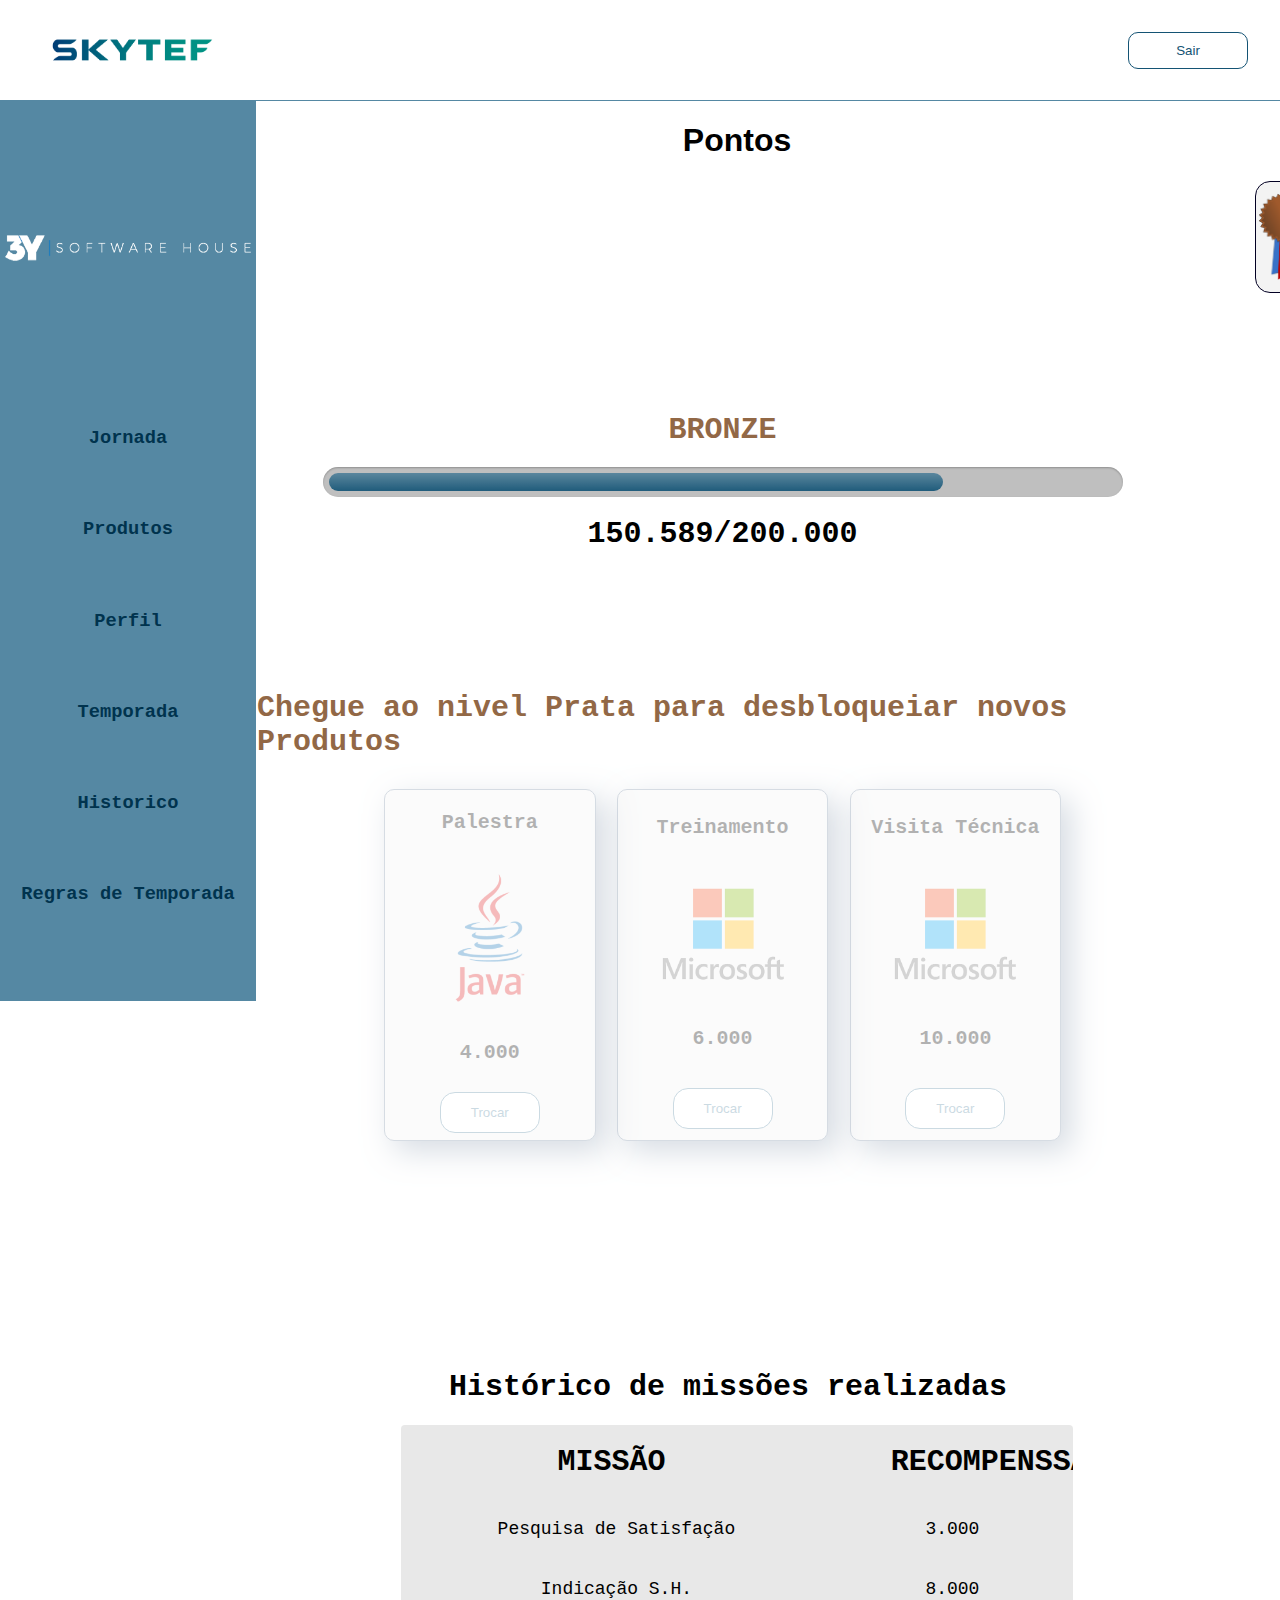
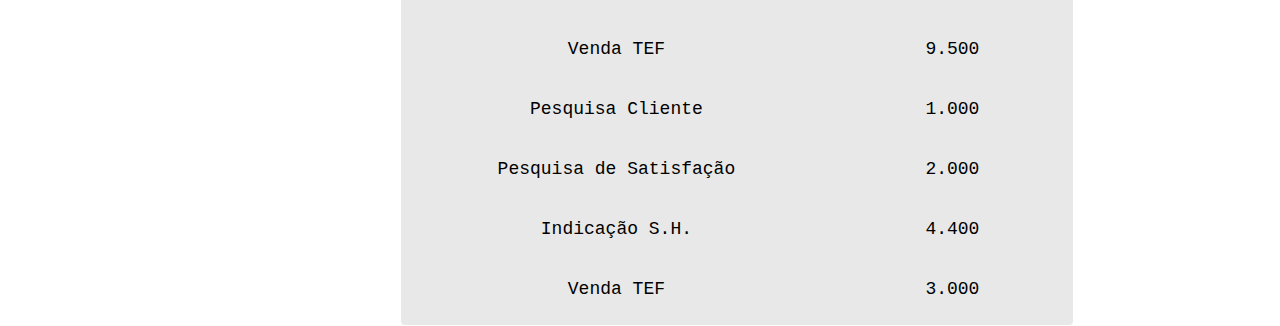
==== commit bf42a5b1: "adicinando um link de indicacao" ====
--- a/conta.html
+++ b/conta.html
@@ -6,13 +6,18 @@
     <meta http-equiv="X-UA-Compatible" content="ie=edge">
     <link rel="shortcut icon" href="./img/favico.png" type="image/x-icon">
 
+    <link rel="stylesheet" href="https://use.fontawesome.com/releases/v5.8.2/css/all.css" integrity="sha384-oS3vJWv+0UjzBfQzYUhtDYW+Pj2yciDJxpsK1OYPAYjqT085Qq/1cq5FLXAZQ7Ay" crossorigin="anonymous">
+    
+
     <link rel="stylesheet" href="css/conta.css">
     <link rel="stylesheet" href="./css/loadingNivel.css">
     <link rel="stylesheet" href="css/scroll.css">
+    <link rel="stylesheet" href="css/mediaQuery/mediaConta.css">
 
 
     <script defer src="./js/scripts.js"></script>
     <script defer src="./js/temporada.js"></script>
+    <script defer src="./js/menuDrop.js"></script>
     <title>Programa de Fidelidade | Minha Conta</title>
 </head>
 <body>
@@ -35,6 +40,7 @@
                         
                     </div>
                 </div>
+            </nav>
     
                
         <header>
@@ -42,15 +48,16 @@
             <div class="vertical">
                 <div class="perfil">
                     <img src="./img/3y.png" alt="">
-                    
+                    <i onclick="mostrarBotao()" class="fas fa-chevron-down"></i> 
+                    <i onclick="desaparecer()"class="fas fa-chevron-up"></i>
                 </div>
                 <div class="botoes">
-                    <button onclick="mostrarPainel0()" class="button btnn0"><h3>Jornada</h3></button>
-                    <button onclick="mostrarPainel1()" class="button btnn1"><h3>Produtos</h3></button>
-                    <button onclick="mostrarPainel2()" class="button btnn2"><h3>Perfil</h3></button>
-                    <button onclick="mostrarPainel3()" class="button btnn3"><h3>Temporada</h3></button>
-                    <button onclick="mostrarPainel4()" class="button btnn4"><h3>Historico</h3></button>
-                    <button onclick="mostrarPainel5()" class="button btnn4"><h3>Regras de Temporada</h3></button>
+                    <button onclick="mostrarPainel0()" class="button btnn0"><h3><a href="#vemJornada">Jornada</a></h3></button>
+                    <button onclick="mostrarPainel1()" class="button btnn1"><h3><a href="#vemProduto">Produtos</a></h3></button>
+                    <button onclick="mostrarPainel2()" class="button btnn2"><h3><a href="#vemPerfil">Perfil</a></h3></button>
+                    <button onclick="mostrarPainel3()" class="button btnn3"><h3><a href="#vemTemporada">Temporada</a></h3></button>
+                    <button onclick="mostrarPainel4()" class="button btnn4"><h3><a href="#vemHistorico">Historico</a></h3></button>
+                    <button onclick="mostrarPainel5()" class="button btnn4"><h3><a href="#vemRegras">Regras de Temporada</a></h3></button>
                 </div>
             </div>
 
@@ -86,7 +93,7 @@
             </div>
 
             <!-- INICIO da horizontal================================================= -->
-            <div class="horizontal horizontal0">
+            <div id="vemJornada" class="horizontal horizontal0">
 
                 <div class="cima3">
                     <h1>Pontos</h1>
@@ -104,7 +111,7 @@
 
                         
                         <div class="container">  
-                            <h1 id="bz">BRONZE</h1>
+                            <h1 class="bz">BRONZE</h1>
                             <div class="progress2 progress-moved">
                               <div class="progress-bar2" >
                               </div>                       
@@ -112,7 +119,7 @@
                             <h1>150.589/200.000</h1> 
                         </div>
 
-                        <h1 id="bz">Chegue ao nivel <span>Prata</span>  para desbloqueiar novos Produtos</h1>
+                        <h1 class="bz bzinho">Chegue ao nivel <span>Prata</span>  para desbloqueiar novos Produtos</h1>
                         <div class="produtos">
 
                            
@@ -272,7 +279,7 @@
 
                 <!-- Horizontal================ -->
 
-            <div class="horizontal1">
+            <div id="vemProduto" class="horizontal1">
 
                 <div class="cima1">
                     <h1>Olá Software House!, Temos produtos novos para sua Patente!</h1>
@@ -565,7 +572,7 @@
 
             <!-- Horizontal2============================ -->
 
-            <div class="horizontal horizontal2">
+            <div id="vemPerfil" class="horizontal horizontal2">
 
                 <div class="cima1">
                     <h1>Olá Software House!, Edite seus dados cadastrais</h1>
@@ -624,12 +631,25 @@
 
                     <button id="atualizar">Aualizar</button>
 
+                    <div class="indicar">
+
+                        <h2>Copie esse link e indique uma Software House!</h2>
+
+                        <div class="input">
+
+                            <input type="url" readonly="true" value="https://www.skyfid.com/3y/indicacao">
+                            <button title="Copy" ><i class="far fa-copy"></i></button>
+
+                        </div>
+
+                    </div>
+
                 </div>
 
             </div>
 
             <!-- Horizontal============================================= -->
-            <div class="horizontal3">
+            <div id="vemTemporada" class="horizontal3">
 
                 <div class="cima cmi">
                         <div class="restam">A temporada esta acabando!!</div>
@@ -790,7 +810,7 @@
             
             <!-- Horizontal4====================================================== -->
 
-            <div class="horizontal4">
+            <div id="vemHistorico" class="horizontal4">
 
                 <div class="cima1">
                     <h1>Olá Software House!</h1>
@@ -798,7 +818,7 @@
 
                 <div class="baixo">
 
-                    <div class="ranking">
+                    <div class="ranking cl4">
                         <img src="./img/3lugar.png" alt="">
                         <h1>75.589 <span>Pts.</span> </h1>
                         
@@ -857,7 +877,7 @@
 
 
             <!-- =========================================================================================================================== -->
-            <div class="horizontal5">
+            <div id="vemRegras" class="horizontal5">
 
                 <div class="cima1">
                     <h1>Regras</h1>
--- a/css/conta.css
+++ b/css/conta.css
@@ -9,7 +9,7 @@
     justify-content: center;
     align-items: center;
     flex-direction: column;
-    
+     
 }
 
 /* cima================================================== */
@@ -164,12 +164,12 @@
     width: 100%;
     height: 15%;
     display: flex;
-    flex-direction: column;
     justify-content: center;
     align-items: center;
     margin-top: 100px;
     font-family: 'Courier New', Courier, monospace;
     background-color: #5588a3;
+    color: white;
 }
 
 .perfil img{
@@ -180,6 +180,9 @@
 .perfil h1{
     color: white;
 }
+.fa-chevron-down, .fa-chevron-up{
+    display: none;
+}
 .botoes{
     width: 100%;
     height: 100%;
@@ -188,6 +191,10 @@
     display: flex;
     justify-content: flex-start;
     align-items: center;
+}
+.botoes a{
+    text-decoration: none;
+    color: #00334e;
 }
 .button {
     width: 100%;
@@ -205,7 +212,7 @@
     border: none;
     font-size: 16px;
 }
-.button:hover{
+.button:hover,{
     background-color: white;
     color: #145374;
     border: 1px solid white;
@@ -339,7 +346,7 @@
 .situacao h1{
     font-size: 30px;
 }
-#bz{
+.bz{
     color: #926846;
 }
 
@@ -544,6 +551,49 @@
     background-color: #fff;
 }
 
+.indicar{
+    width: 100%;
+    display: flex;
+    justify-content: center;
+    align-items: center;
+    flex-direction: column;
+    height: 300px;
+}
+
+.indicar h2{
+    font-family: 'Courier New', Courier, monospace;
+    font-size: 26px;
+}
+
+.input{
+    display: flex;
+    width: auto;
+}
+
+.input input[type="url"]{
+    width: 200px;
+    padding: 10px;
+    border: 1px solid #145374;
+    background-color: #145374;
+    color: white;
+    border-top-left-radius: 15px;
+    border-bottom-left-radius: 15px;
+}
+.input button{
+    border: 1px solid #145374;
+    background-color: #145374;
+    color: white;
+    cursor: pointer;
+    width: 50px;
+    border-top-right-radius: 15px;
+    border-bottom-right-radius: 15px;
+    transition: .2s;
+}
+.input button:hover{
+    background-color: #fff;
+    color: black;
+}
+
  
 
 /* ========================================== */
--- a/css/mediaQuery/mediaConta.css
+++ b/css/mediaQuery/mediaConta.css
@@ -0,0 +1,217 @@
+/* // Small devices (landscape phones, 576px and up) */
+@media (max-width: 576px) { 
+
+    .entrarr{
+        width: 30%;
+    }
+
+    /* Header------------------------------- */
+
+    header{
+        height: 2000px;
+        flex-direction: column;
+    }
+
+    .vertical{
+        width: 100vw;
+        height: auto;
+      
+    }
+    .perfil{
+        justify-content: space-around;
+        margin-top: 0;
+        height: 100px;
+        justify-content: space-around;
+    }
+    .fa-chevron-down{
+        display: block;
+    }
+
+    .fa-chevron-up{
+        display: none;
+    }
+    .botoes{
+        margin-top: 0;
+        display: none;
+    }
+    .horizontal0{
+        width: 98vw;
+    }
+    .horizontal0 .produtos{
+        display: none;
+    }
+    .ranking{
+        width: 70%;
+        align-self: center;
+        border: none;
+        border-radius: 0;
+        margin-right: 0;
+        background-color: #fff;
+    }
+    .container{
+        width: 85%;
+    }
+    .situacao{
+        margin-bottom: 0;
+    }
+    .situacao h1{
+        font-size: 25px;
+        align-self: center;
+        width: 80%;
+    }
+    .bzinho{
+        display: none;
+    }
+
+    #dc{
+        margin-left: 0;
+        width: 80%;
+        align-self: center;
+        font-size: 25px;
+    }
+
+    .tabela{
+        width: 95%;
+    }
+    .completadas{
+        width: 50%;
+    }
+    #missaoDireita{
+        margin-left: 50px;
+        font-size: 25px;
+    }
+
+    .recebido{
+        width: 50%;
+    }
+    .recebido h1{
+        font-size: 25px;
+        margin-left: 10%;
+    }
+
+    /* Horizontal1=================================================== */
+
+    .cima1{
+        height: auto;
+    }
+    .cima1 h1{
+        font-size: 25px;
+    }
+    .rolagem{
+        width: 100vw;
+    }
+    .produtos{
+        height: auto;
+        flex-direction: column;
+        width: 100%;
+    }
+    .card{
+        width: 70%;
+        margin: 10px;
+    }
+
+    /* Horizontal2============================================= */
+    .baixo{
+        width: 100%;
+    }
+    .horizontal2 .ranking{
+        display: none;
+    }
+    .rl1{
+        width: 100vw;
+    }
+    .editar{
+        width: 100%;
+        margin-left: 0;
+        flex-direction: column;
+    }
+
+    /* Horizontal3---------------------------------------------------- */
+
+    .count{
+        font-size: 20px;
+    }
+    .painel5{
+        flex-direction: column;
+        justify-content: center;
+    }
+    .temporada{
+        width: 95%;
+        height: 400px;
+    }
+    .concorrente{
+        margin-right: 0;
+    }
+
+    /* Horizontal 4-------------------------------------------------------- */
+
+    .cl4{
+        display: none;
+    }
+    .tabela{
+        width: 100%;
+    }
+
+
+    
+
+}
+
+
+/* // Medium devices (tablets, 768px and up) */
+@media (min-width: 768px) and (max-width: 990px) { 
+
+    header{
+        height: 2000px;
+        flex-direction: column;
+    }
+     
+    .vertical{
+        width: 100vw;
+        height: auto;
+      
+    }
+    .perfil{
+        justify-content: space-around;
+        margin-top: 0;
+        height: 100px;
+    }
+
+    .fa-chevron-up{
+        display: none;
+    }
+    .botoes{
+        margin-top: 0;
+        display: none;
+    }
+    .horizontal0{
+        width: 98vw;
+    }
+
+    .ranking{
+        display: none;
+    }
+    .container{
+        width: 95%;
+    }
+    .produtos{
+        width: 95vw;
+    }
+
+    .tabela{
+        width: 95vw;
+    }
+
+}
+
+
+
+/* // Large devices (desktops, 992px and up) */
+@media (min-width: 992px) and (max-width: 1200px) { 
+    
+
+}
+
+
+
+ 